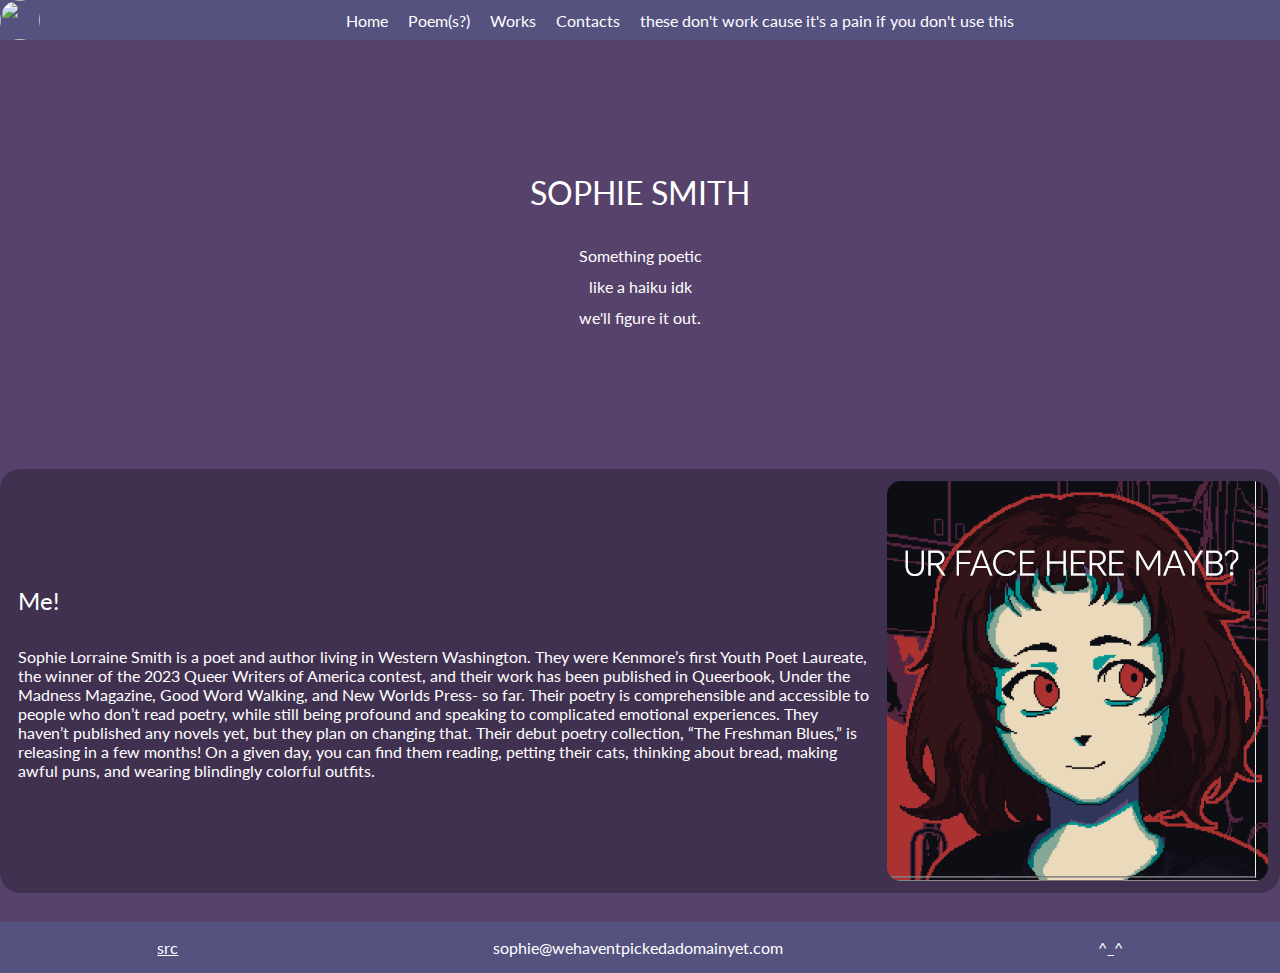
==== layout-a.html @ 7da509b0 "fix github pages" ====
<!DOCTYPE HTML>
<html lang="en">
  <head>
    <meta charset="UTF-8">
    <title>SPIDERFORREST</title>
    <link rel="stylesheet" href="./css/global.css">
    <!-- <link href="https://unpkg.com/aos@2.3.1/dist/aos.css" rel="stylesheet"> -->
    <!-- fonts -->
    <link rel="preconnect" href="https://fonts.googleapis.com">
    <link rel="preconnect" href="https://fonts.gstatic.com" crossorigin>
    <link href="https://fonts.googleapis.com/css2?family=Lato&display=swap" rel="stylesheet">
  </head>
  <body>

    <header>
      <nav role="navigation" id="primary-nav">
        <a href="<%= url_for('home') %>"><img src="/favicon.ico"/></a>
        <ul class="navlist">
          <li><a href="/">Home</a></li>
          <li><a href="/">Poem(s?)</a></li>
          <li><a href="/">Works</a></li>
          <li><a href="/">Contacts</a></li>
          <li><a href="/">these don't work cause it's a pain if you don't use this</a></li>
        </ul>
      </nav>
    </header>

    <div class="content-wrapper">
      <content>
        <section class="title">
          <h1>SOPHIE SMITH</h1>
          <p>Something poetic</p>
          <p>like a haiku idk</p>
          <p>we'll figure it out.</p>
        </section>

        <section class="blurb">
          <div>
            <h2>Me!</h2>
            <p>Sophie Lorraine Smith is a poet and author living in Western Washington.
              They were Kenmore’s first Youth Poet Laureate, the winner of the 2023 Queer Writers of America contest, and their work has been published in Queerbook, Under the Madness Magazine, Good Word Walking, and New Worlds Press- so far.
              Their poetry is comprehensible and accessible to people who don’t read poetry, while still being profound and speaking to complicated emotional experiences.
              They haven’t published any novels yet, but they plan on changing that.
              Their debut poetry collection, “The Freshman Blues,” is releasing in a few months! On a given day, you can find them reading, petting their cats, thinking about bread, making awful puns, and wearing blindingly colorful outfits.
            </p>
          </div>
          <img src="/img/face-template.png" />
        </section>
      </content>
    </div>

      <footer>
        <a href="github something"><p>src</p></a>
        <p>sophie@wehaventpickedadomainyet.com</p>
        <p title="Site made by Spider Forrest" class="qt">^_^</p>
      </footer>

		<!--   <script src="https://unpkg.com/aos@2.3.1/dist/aos.js"></script> -->
		<!--   <script> -->
		<!-- 	AOS.init({ -->
		<!-- 		easing: 'ease-out-back', -->
		<!-- 		duration: 1000 -->
		<!-- 	}); -->
		<!-- </script> -->

  </body>
</html>
---- css/global.css ----
html {
  min-height: 100%;
  position: relative;
}

/* header section */
header {
  position: sticky;
  top: 0px;
  width: 100%;
  height: 40px;
  background-color: #55527F;
  z-index: 100;
}

header nav {
  display: flex;
  width: 100%;
}

header .navlist {
  flex-grow: 100;
  margin: 0px;
  height: 40px;
  display: flex;
  justify-content: center;
  align-items: center;
  list-style: none;
  gap: 20px;
}

header a {
  font-size: 16;
  text-decoration: none;
  color: white;
}

header img {
  height: 40px;
  width: 40px;
  border-radius: 100%;
}

/* body section */
body {
  margin: 0px; /* reset a stupid default */
  background-color: #57426B;
}

* {
  font-family: "Lato", sans-serif;
  font-weight: 400;
  font-style: normal;
  color: white;
}


/* page content */

content * {
  padding: 6px;
  border-radius: 20px;
}

content a {
  color: black;
  text-decoration: none;
}

content img {
  max-height: 400px;
}

/* grid layout */
content {
  display: flex;
  flex-direction: column;
  gap: 30px;

  /* grid-template: repeat(4, 600px) / 1fr; */
}

/* content section.title   { grid-area: 1; } */
/* content section.blurb  { grid-area: 2; } */
/* content section.poem  { grid-area: 3; } */
/* content section.contact { grid-area: 4; } */

content section {
  display: flex;
  justify-content: space-between;
  align-items: center;
  z-index: 1; /* go behind the header, chrome janks without this, thanks google */
}

content section.title {
  justify-content: center;
  align-items: center;
  flex-direction: column;
  margin: 100px;
}
content section.title p {
  margin: 0;
}

content section.blurb {
  flex-direction: row;
  background-color: rgba(0,0,0,0.25);
}

content section.poem {
  flex-direction: row-reverse;
  background-color: rgba(0,0,0,0.25);
}

content section.works {
  flex-direction: column;
  background-color: rgba(0,0,0,0.25);
}

content section.contact {
  justify-content: center;
  flex-direction: column;
  background-color: rgba(0,0,0,0.25);
  height: 200px;
}



/* footer section */
.content-wrapper { /* technically not the footer but that wrapper is for positioning the footer */
  margin-bottom: 80px;
}

.qt {
 	transition:transform 1s ease; /* these go outside the trigger bc toggling it off makes it snap */
}

.qt:hover {
  /* voidlinux made me love doing this */
  transform: rotate(360deg);
}

footer {
  position: absolute;
  bottom: 0; left: 0; right: 0;

  display: flex;
  justify-content: space-around;
  background-color: #55527F;
}
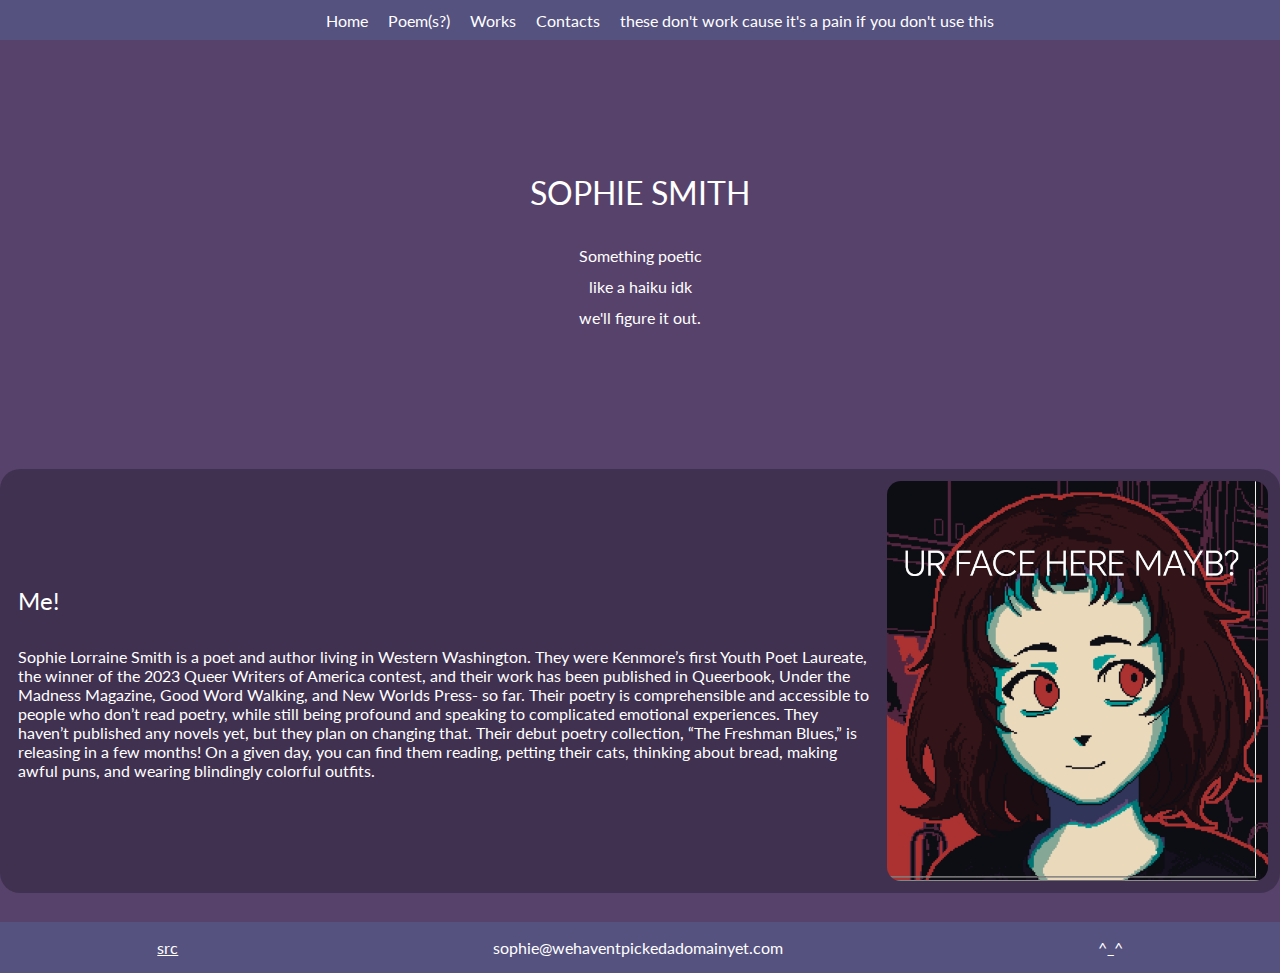
==== commit 87ee85f4: "last link fixes" ====
--- a/layout-a.html
+++ b/layout-a.html
@@ -2,8 +2,9 @@
 <html lang="en">
   <head>
     <meta charset="UTF-8">
-    <title>SPIDERFORREST</title>
+    <title>SOAPY SMIFF</title>
     <link rel="stylesheet" href="./css/global.css">
+    <link rel="shortcut icon" type="image/x-icon" href="favicon.ico">
     <!-- <link href="https://unpkg.com/aos@2.3.1/dist/aos.css" rel="stylesheet"> -->
     <!-- fonts -->
     <link rel="preconnect" href="https://fonts.googleapis.com">
@@ -14,9 +15,9 @@
 
     <header>
       <nav role="navigation" id="primary-nav">
-        <a href="<%= url_for('home') %>"><img src="/favicon.ico"/></a>
+        <a href="./"img src="./favicon.ico"/></a>
         <ul class="navlist">
-          <li><a href="/">Home</a></li>
+          <li><a href="./">Home</a></li>
           <li><a href="/">Poem(s?)</a></li>
           <li><a href="/">Works</a></li>
           <li><a href="/">Contacts</a></li>
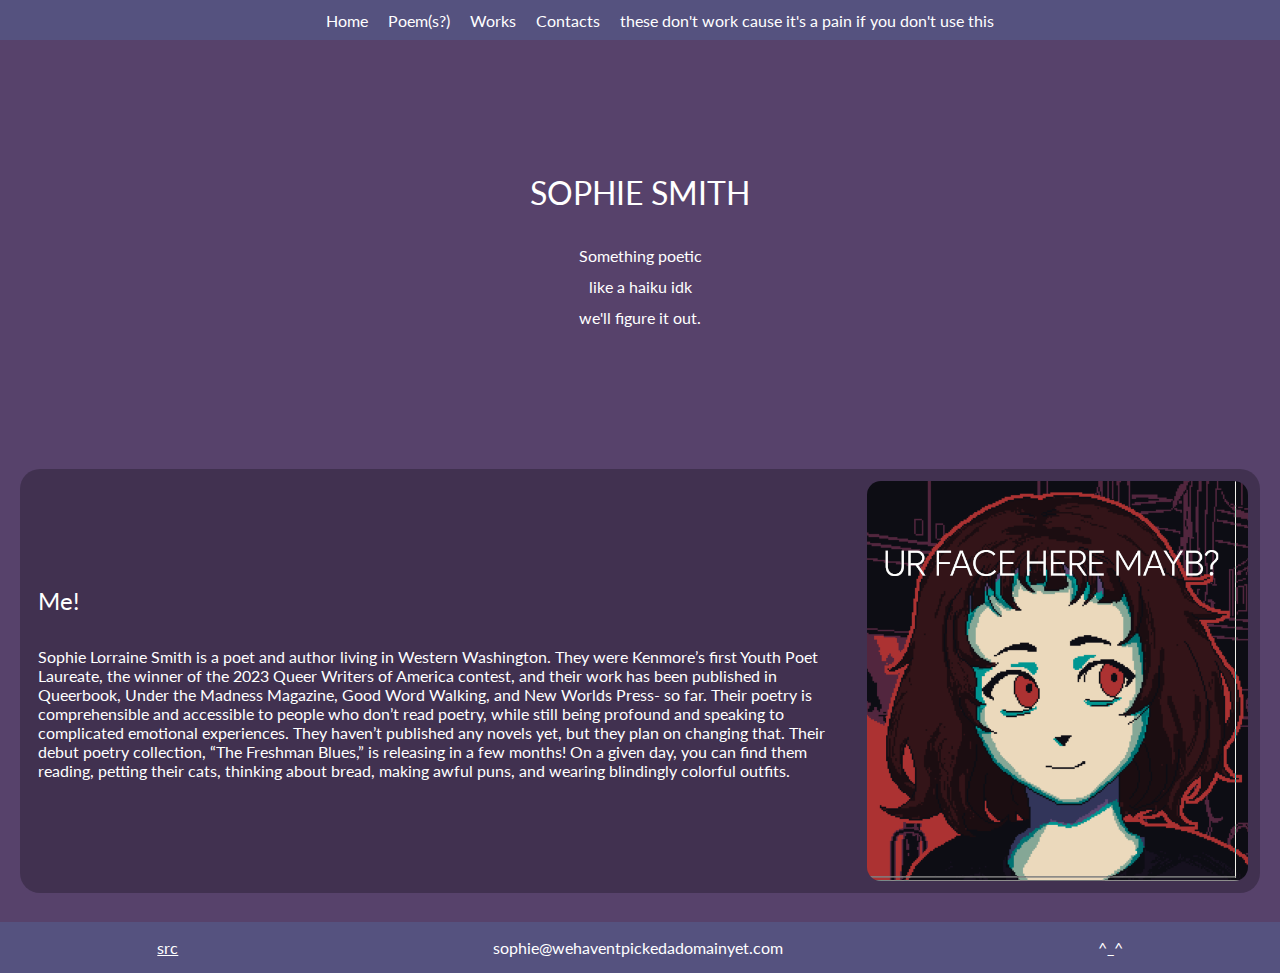
==== commit f7b37ff5: "added a bunch of poems" ====
--- a/layout-a.html
+++ b/layout-a.html
@@ -3,7 +3,8 @@
   <head>
     <meta charset="UTF-8">
     <title>SOAPY SMIFF</title>
-    <link rel="stylesheet" href="./css/global.css">
+    <link rel="stylesheet" href="css/global.css">
+    <link rel="stylesheet" href="css/home.css">
     <link rel="shortcut icon" type="image/x-icon" href="favicon.ico">
     <!-- <link href="https://unpkg.com/aos@2.3.1/dist/aos.css" rel="stylesheet"> -->
     <!-- fonts -->
@@ -15,9 +16,9 @@
 
     <header>
       <nav role="navigation" id="primary-nav">
-        <a href="./"img src="./favicon.ico"/></a>
+        <a href=""img src="favicon.ico"/></a>
         <ul class="navlist">
-          <li><a href="./">Home</a></li>
+          <li><a href="">Home</a></li>
           <li><a href="/">Poem(s?)</a></li>
           <li><a href="/">Works</a></li>
           <li><a href="/">Contacts</a></li>
@@ -26,43 +27,41 @@
       </nav>
     </header>
 
-    <div class="content-wrapper">
-      <content>
-        <section class="title">
-          <h1>SOPHIE SMITH</h1>
-          <p>Something poetic</p>
-          <p>like a haiku idk</p>
-          <p>we'll figure it out.</p>
-        </section>
+    <content>
+      <section class="title">
+        <h1>SOPHIE SMITH</h1>
+        <p>Something poetic</p>
+        <p>like a haiku idk</p>
+        <p>we'll figure it out.</p>
+      </section>
 
-        <section class="blurb">
-          <div>
-            <h2>Me!</h2>
-            <p>Sophie Lorraine Smith is a poet and author living in Western Washington.
-              They were Kenmore’s first Youth Poet Laureate, the winner of the 2023 Queer Writers of America contest, and their work has been published in Queerbook, Under the Madness Magazine, Good Word Walking, and New Worlds Press- so far.
-              Their poetry is comprehensible and accessible to people who don’t read poetry, while still being profound and speaking to complicated emotional experiences.
-              They haven’t published any novels yet, but they plan on changing that.
-              Their debut poetry collection, “The Freshman Blues,” is releasing in a few months! On a given day, you can find them reading, petting their cats, thinking about bread, making awful puns, and wearing blindingly colorful outfits.
-            </p>
-          </div>
-          <img src="/img/face-template.png" />
-        </section>
-      </content>
-    </div>
+      <section class="blurb">
+        <div>
+          <h2>Me!</h2>
+          <p>Sophie Lorraine Smith is a poet and author living in Western Washington.
+            They were Kenmore’s first Youth Poet Laureate, the winner of the 2023 Queer Writers of America contest, and their work has been published in Queerbook, Under the Madness Magazine, Good Word Walking, and New Worlds Press- so far.
+            Their poetry is comprehensible and accessible to people who don’t read poetry, while still being profound and speaking to complicated emotional experiences.
+            They haven’t published any novels yet, but they plan on changing that.
+            Their debut poetry collection, “The Freshman Blues,” is releasing in a few months! On a given day, you can find them reading, petting their cats, thinking about bread, making awful puns, and wearing blindingly colorful outfits.
+          </p>
+        </div>
+        <img src="./img/face-template.png" />
+      </section>
+    </content>
 
-      <footer>
-        <a href="github something"><p>src</p></a>
-        <p>sophie@wehaventpickedadomainyet.com</p>
-        <p title="Site made by Spider Forrest" class="qt">^_^</p>
-      </footer>
+    <footer>
+      <a href="https://github.com/spiderforrest/sls-homepage"><p>src</p></a>
+      <p>sophie@wehaventpickedadomainyet.com</p>
+      <p title="Site made by Spider Forrest" class="qt">^_^</p>
+    </footer>
 
-		<!--   <script src="https://unpkg.com/aos@2.3.1/dist/aos.js"></script> -->
-		<!--   <script> -->
-		<!-- 	AOS.init({ -->
-		<!-- 		easing: 'ease-out-back', -->
-		<!-- 		duration: 1000 -->
-		<!-- 	}); -->
-		<!-- </script> -->
+    <!--   <script src="https://unpkg.com/aos@2.3.1/dist/aos.js"></script> -->
+    <!--   <script> -->
+    <!-- 	AOS.init({ -->
+    <!-- 		easing: 'ease-out-back', -->
+    <!-- 		duration: 1000 -->
+    <!-- 	}); -->
+    <!-- </script> -->
 
   </body>
 </html>
--- a/css/global.css
+++ b/css/global.css
@@ -55,80 +55,13 @@
 }
 
 
-/* page content */
-
-content * {
-  padding: 6px;
-  border-radius: 20px;
-}
-
-content a {
-  color: black;
-  text-decoration: none;
-}
-
-content img {
-  max-height: 400px;
-}
-
-/* grid layout */
-content {
-  display: flex;
-  flex-direction: column;
-  gap: 30px;
-
-  /* grid-template: repeat(4, 600px) / 1fr; */
-}
-
-/* content section.title   { grid-area: 1; } */
-/* content section.blurb  { grid-area: 2; } */
-/* content section.poem  { grid-area: 3; } */
-/* content section.contact { grid-area: 4; } */
-
-content section {
-  display: flex;
-  justify-content: space-between;
-  align-items: center;
-  z-index: 1; /* go behind the header, chrome janks without this, thanks google */
-}
-
-content section.title {
-  justify-content: center;
-  align-items: center;
-  flex-direction: column;
-  margin: 100px;
-}
-content section.title p {
-  margin: 0;
-}
-
-content section.blurb {
-  flex-direction: row;
-  background-color: rgba(0,0,0,0.25);
-}
-
-content section.poem {
-  flex-direction: row-reverse;
-  background-color: rgba(0,0,0,0.25);
-}
-
-content section.works {
-  flex-direction: column;
-  background-color: rgba(0,0,0,0.25);
-}
-
-content section.contact {
-  justify-content: center;
-  flex-direction: column;
-  background-color: rgba(0,0,0,0.25);
-  height: 200px;
-}
-
 
 
 /* footer section */
-.content-wrapper { /* technically not the footer but that wrapper is for positioning the footer */
+content { /* technically not the footer but that wrapper is for positioning the footer */
   margin-bottom: 80px;
+  margin-right: 20px;
+  margin-left: 20px;
 }
 
 .qt {
--- a/css/home.css
+++ b/css/home.css
@@ -0,0 +1,73 @@
+
+/* page content */
+
+content * {
+  padding: 6px;
+  border-radius: 20px;
+}
+
+content a {
+  color: black;
+  text-decoration: none;
+}
+
+content img {
+  max-height: 400px;
+}
+
+/* grid layout */
+content {
+  display: flex;
+  flex-direction: column;
+  gap: 30px;
+
+  /* grid-template: repeat(4, 600px) / 1fr; */
+}
+
+/* content section.title   { grid-area: 1; } */
+/* content section.blurb  { grid-area: 2; } */
+/* content section.poem  { grid-area: 3; } */
+/* content section.contact { grid-area: 4; } */
+
+content section {
+  display: flex;
+  justify-content: space-between;
+  align-items: center;
+  flex-direction: column;
+  z-index: 1; /* go behind the header, chrome janks without this, thanks google */
+}
+
+content section.title {
+  justify-content: center;
+  align-items: center;
+  margin: 100px;
+}
+content section.title p {
+  margin: 0;
+}
+
+content section.blurb {
+  flex-direction: row;
+  background-color: rgba(0,0,0,0.25);
+}
+
+content section.poem {
+  background-color: rgba(0,0,0,0.25);
+}
+
+content section.works {
+  background-color: rgba(0,0,0,0.25);
+}
+
+content section.contact {
+  justify-content: center;
+  background-color: rgba(0,0,0,0.25);
+  height: 200px;
+}
+
+
+@media (max-width: 900px) {
+  h1 {
+    font-size: 32;
+  }
+}
